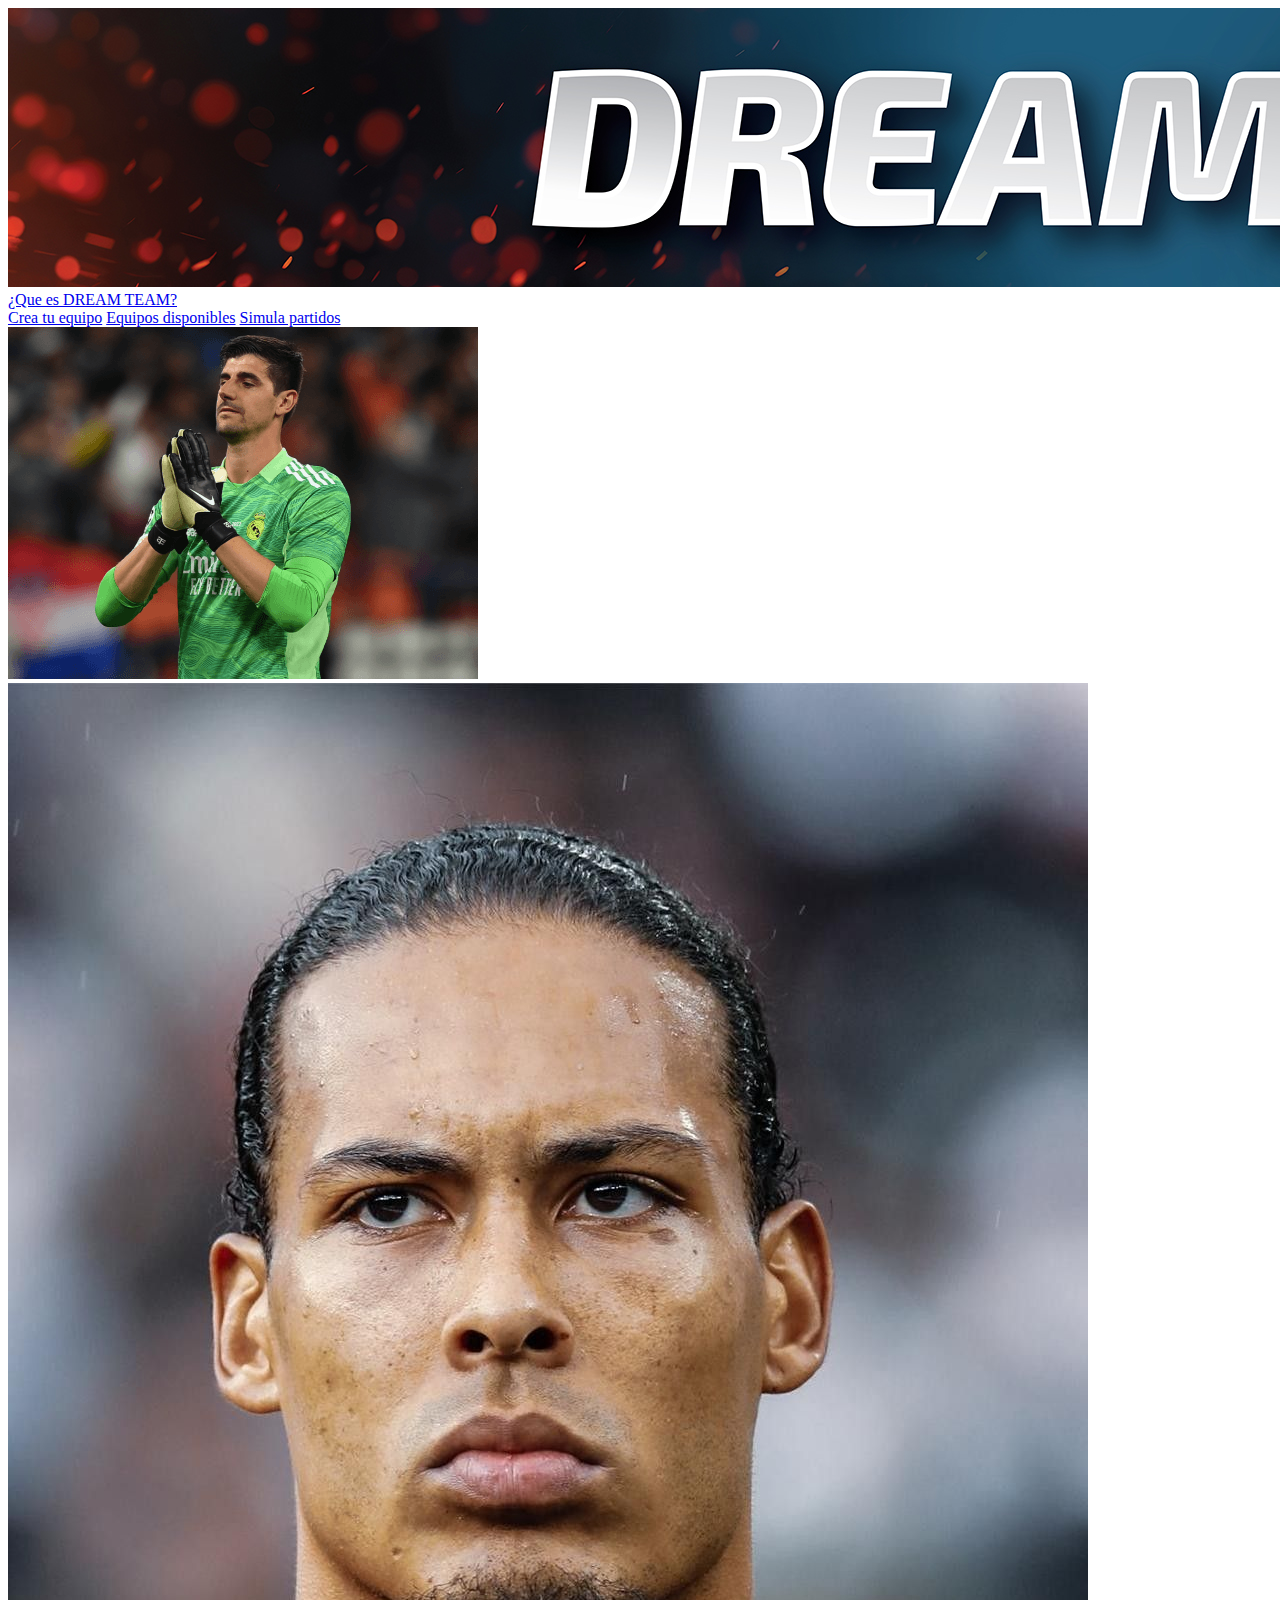
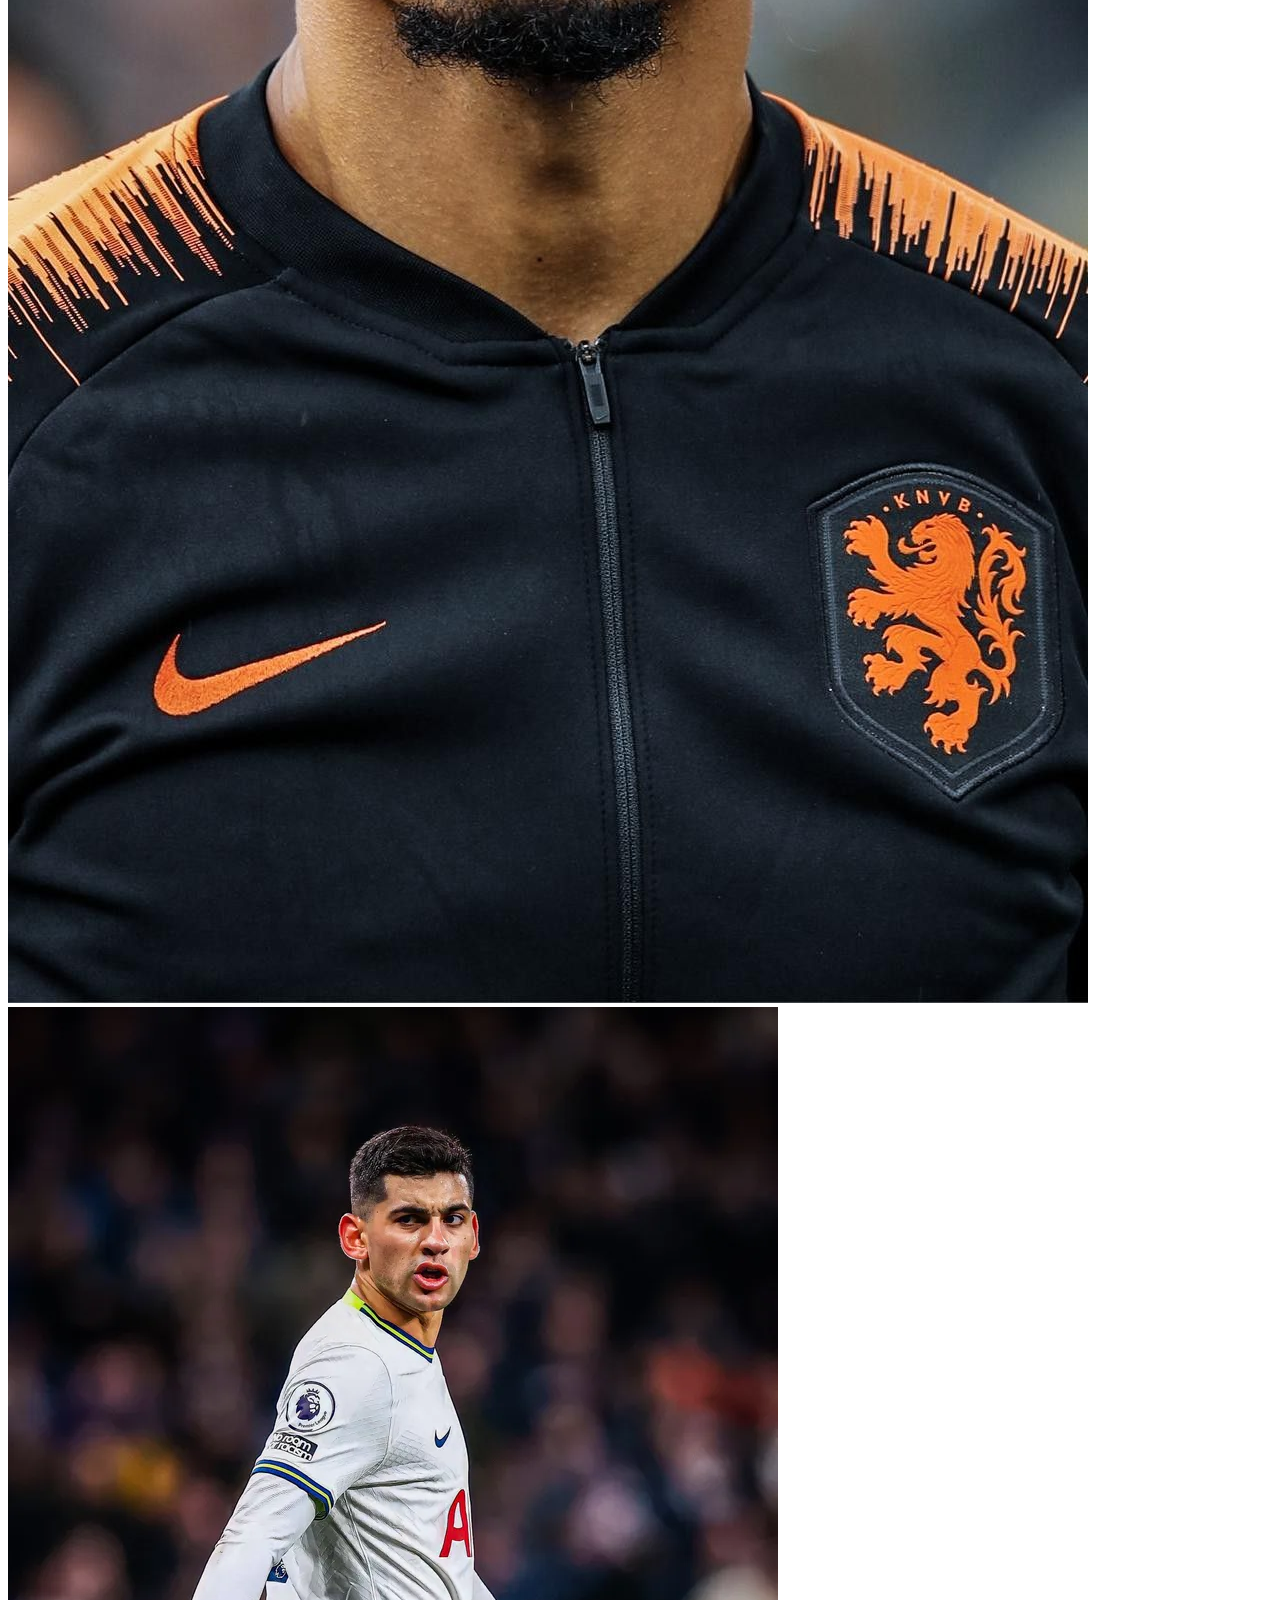
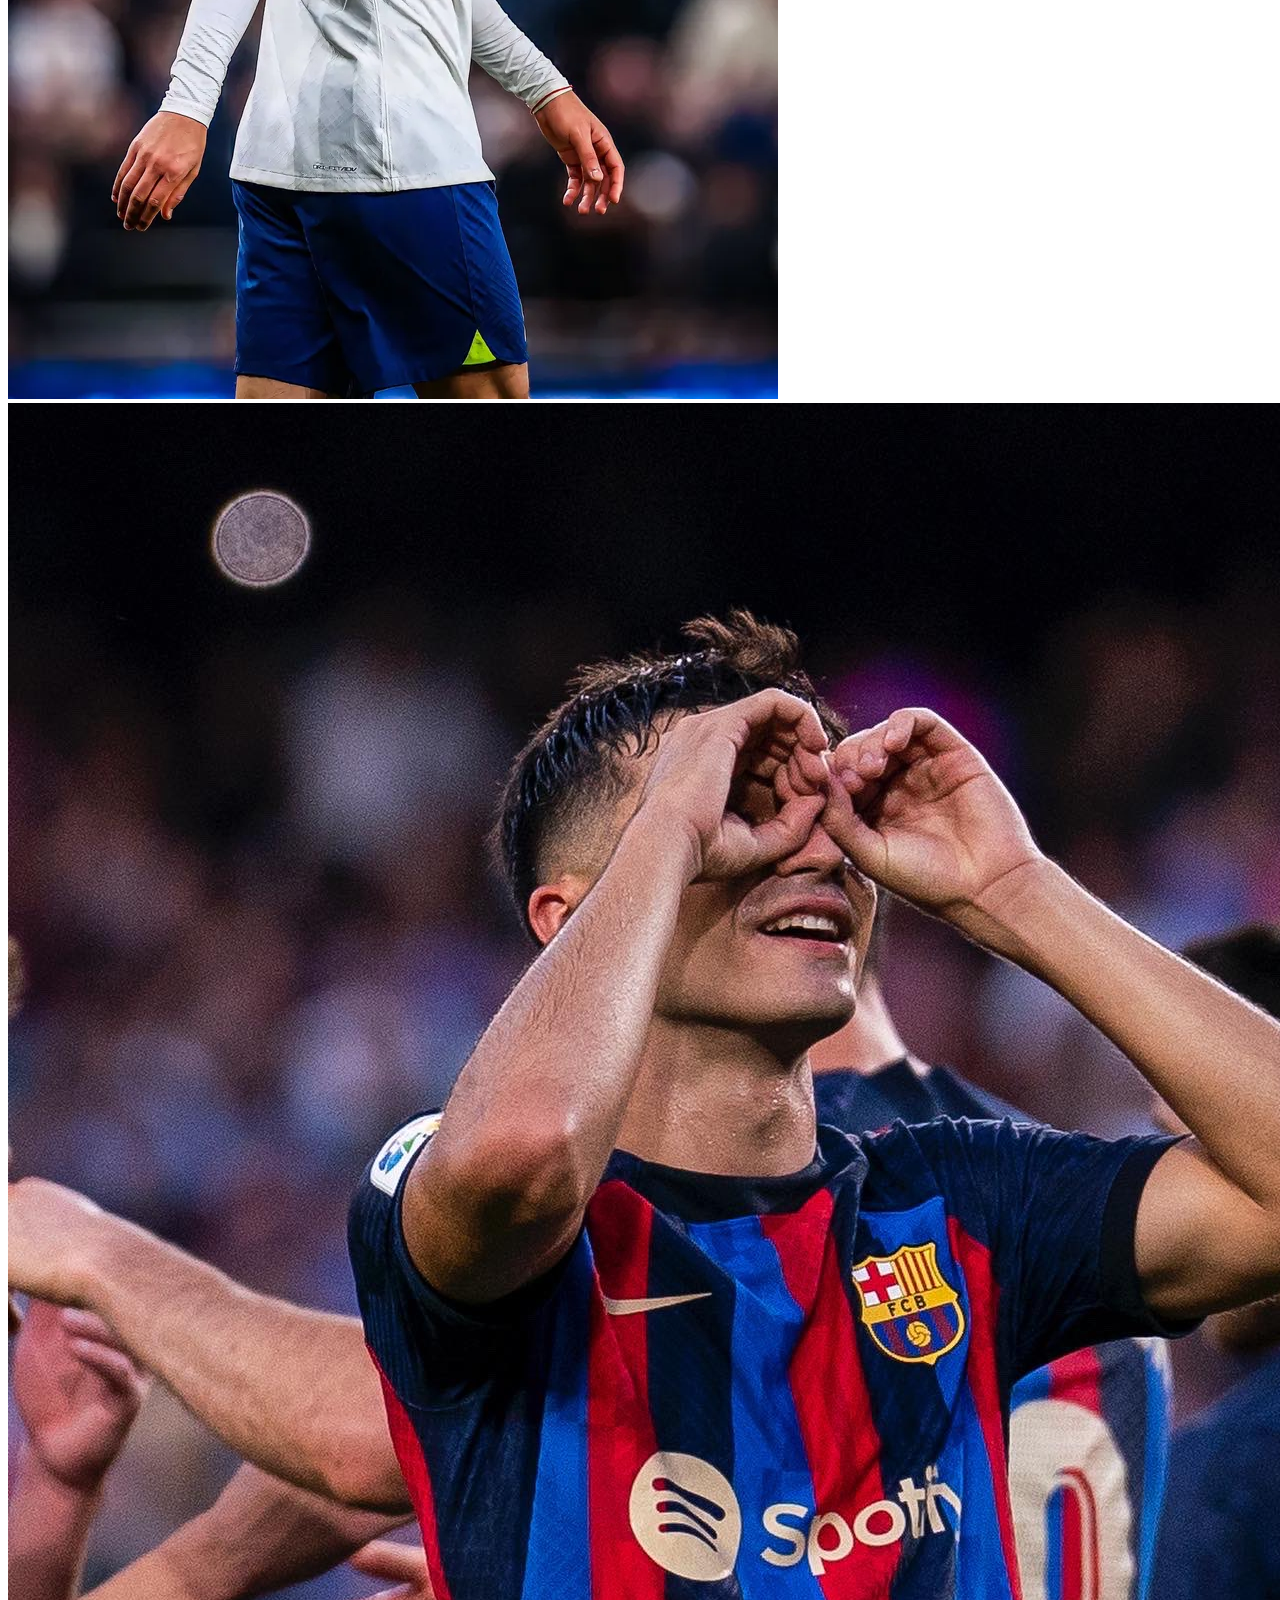
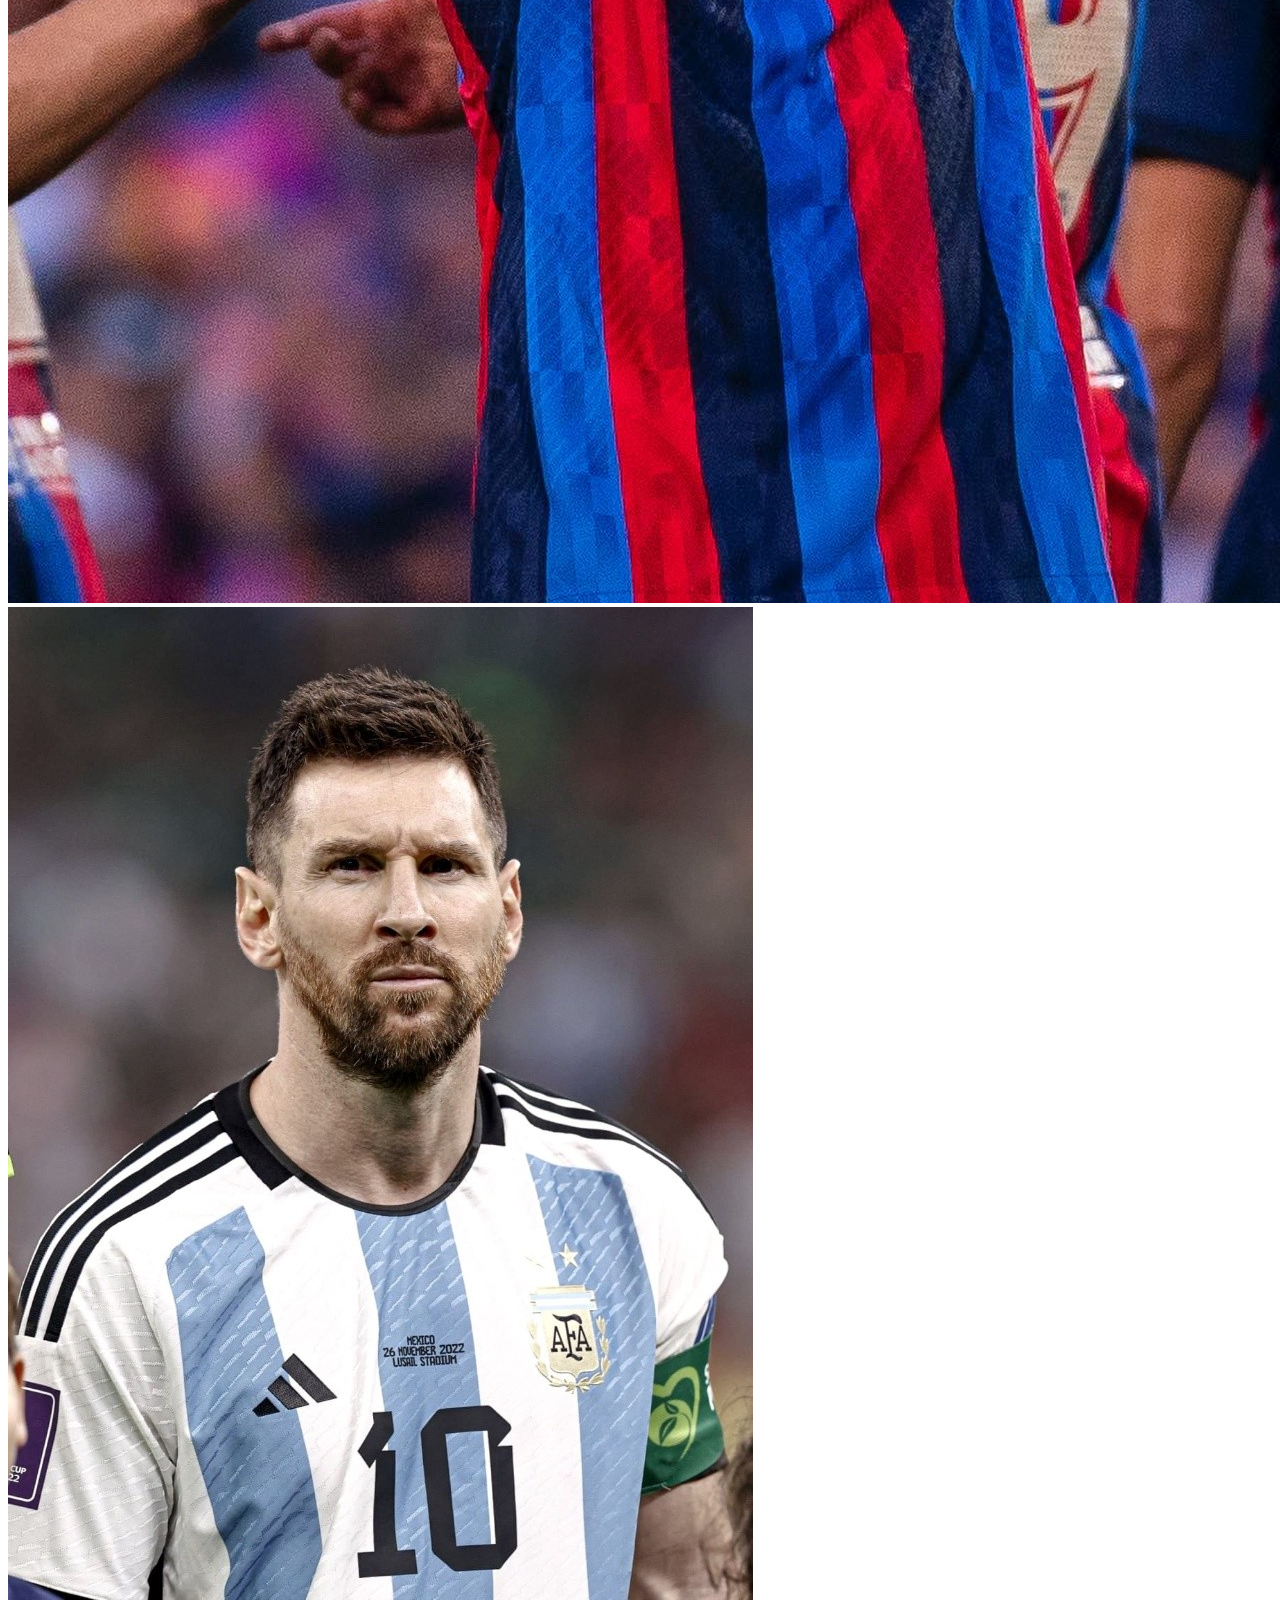
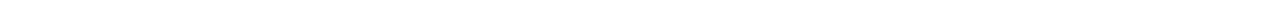
==== frontend/index.html @ d09d652e "Update index.html" ====
<!DOCTYPE html>
<html lang="en">
<head>
    <title>Dream Team</title>
    <link rel="stylesheet" href="/stylesheets/style.css">
    <link rel="stylesheet" href="/stylesheets/estadio.css">
</head>
<body>
    <header>
        <img src="Encabezado_DreamTeam.jpg" alt="Logo Dream team">
        <a href="#" target="_blank">¿Que es DREAM TEAM?</a>
    </header>
    <nav>
        <a href="crear_equipo">Crea tu equipo</a>
        <a href="equipos_disponibles">Equipos disponibles</a>
        <a href="simula_partidos">Simula partidos</a>
    </nav>
    <main>
        <div class="estadio">
            <div class="grada">
                <div class="campo">
                    <div class="contenedor-porteria">
                        <div class="porteria porteria-izquierda"></div>
                    </div>
                    <div class="izquierda">
                        <div class="corner corner-superior"></div>
                        <div class="area">
                            <div class="area-pequena">
                            </div>
                            <div class="punto-penalty"></div>
                            <div class="arco"></div>
                        </div>
                        <div class="arquero">
                            <img src="Arquero.png" alt="Arquero" class="tarjeta_jugador">
                        </div>
                        <div class="defensores">
                            <div class="defensor">
                                <img src="Defensor_1.jpg" alt="Defensor" class="tarjeta_jugador">
                            </div>
                            <div class="defensor">
                                <img src="Defensor_2.webp" alt="Defensor" class="tarjeta_jugador">
                            </div>
                        </div>
                        <div class="corner corner-inferior"></div>
                    </div>
                    <div class="derecha">
                        <div class="corner corner-superior"></div>
                        <div class="area">
                            <div class="area-pequena">
                            </div>
                            <div class="punto-penalty"></div>
                            <div class="arco"></div>
                        </div>
                        <div class="mediocampista">
                            <img src="Mediocampista.jpg" alt="Mediocampista" class="tarjeta_jugador">
                        </div>
                        <div class="delantero">
                            <img src="Delantero.jpeg" alt="Delantero" class="tarjeta_jugador">
                        </div>
                        <div class="corner corner-inferior"></div>
                    </div>
                    <div class="contenedor-porteria">
                        <div class="porteria porteria-derecha"></div>
                    </div>
                </div>
            </div>
        </div>
    </main>
    
</body>
</html>
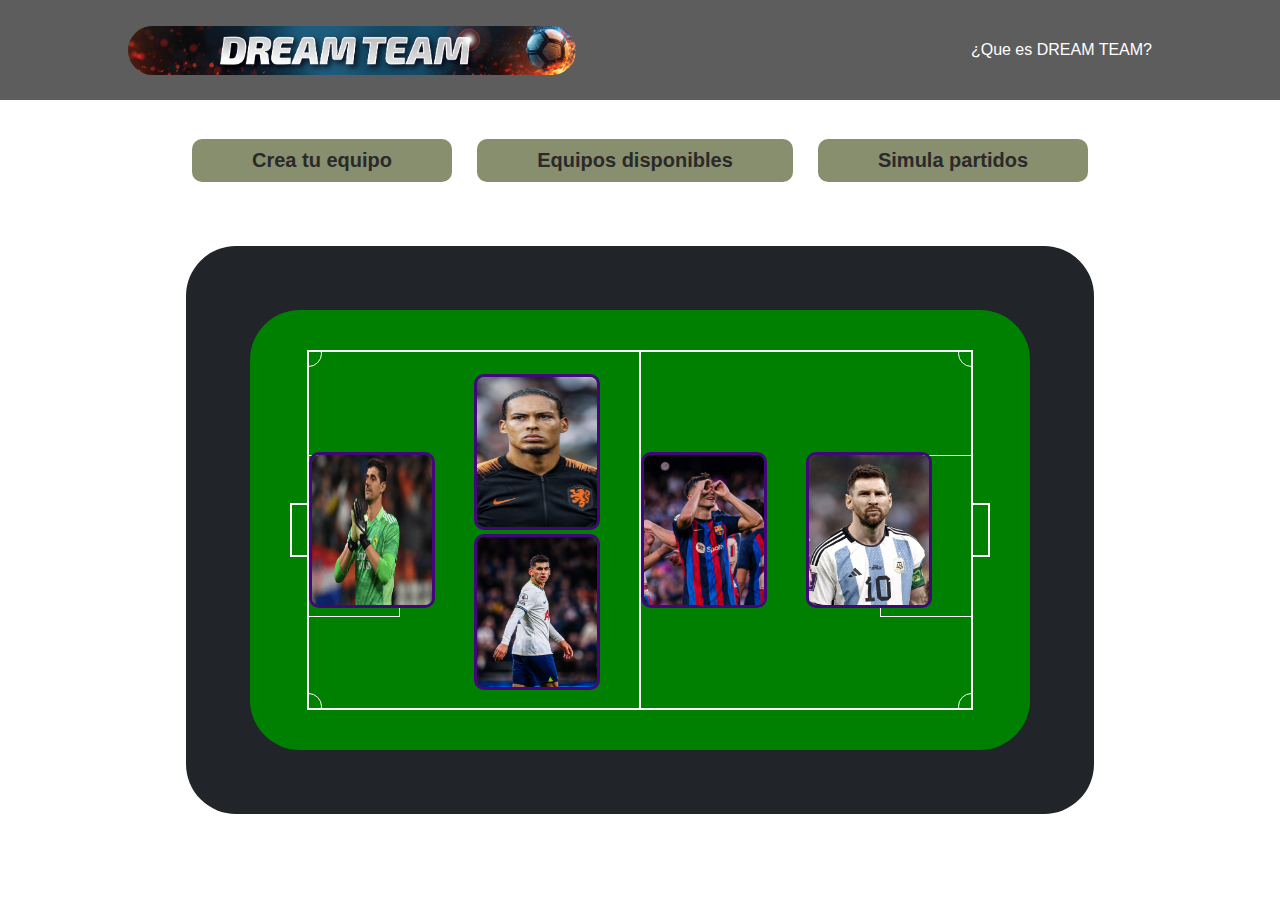
==== commit a221c496: "Update index.html" ====
--- a/frontend/index.html
+++ b/frontend/index.html
@@ -2,8 +2,7 @@
 <html lang="en">
 <head>
     <title>Dream Team</title>
-    <link rel="stylesheet" href="/stylesheets/style.css">
-    <link rel="stylesheet" href="/stylesheets/estadio.css">
+    <link rel="stylesheet" href="style.css">
 </head>
 <body>
     <header>
--- a/frontend/style.css
+++ b/frontend/style.css
@@ -0,0 +1,204 @@
+body{
+    background: url(fondo_pasto.jpg) no-repeat center center fixed;
+    background-size: cover;
+    margin: auto;
+    font-family: Tahoma, Geneva, sans-serif;
+}
+header{
+    display: flex;
+    align-items: center;
+    background-color: rgba(0, 0, 0, 0.637);
+    justify-content: space-between;
+    padding-bottom: 2%;
+}
+header img{
+    color: white;
+    width: 35%;
+    margin-left: 10%;
+    border-radius: 100px;
+    margin-top: 2%;
+}
+header a{
+    color: white;
+    text-decoration: none;
+    align-items: center;
+    float: right;
+    margin-right: 10%;
+    margin-top: 2%;
+}
+header a:hover{
+    color:aqua;
+}
+nav{
+    display: flex;
+    flex-direction: row;
+    align-items: center;
+    justify-content: space-between;
+    margin-right: 15%;
+    margin-left: 15%;
+    margin-top: 3%;
+}
+nav a{
+    padding: 10px 60px;
+    font-size: 20px;
+    text-decoration: none;
+    text-align: center;
+    background-color: rgba(120, 128, 91, 0.877);
+    border-radius: 10px;
+    color:rgb(43, 41, 41);
+    font-weight: bold;
+}
+nav a:hover{
+    background-color: rgb(178, 190, 135);
+    font-size: 120%;
+    box-shadow: 0 12px 16px 0 rgba(0,0,0,0.24),0 17px 50px 0 rgba(0,0,0,0.19);
+}
+.estadio {
+    display: flex;
+    justify-content: center;
+    margin-top: 5%;
+}
+.grada {
+    border-radius: 50px;
+    background-color: #212529;
+    padding: 5%;
+    width: 780px;
+}
+.campo {
+    display: flex;
+    justify-content: start;
+    position: relative;
+    border-radius: 50px;
+    width: 700px;
+    height: 360px;
+    background-color:green;
+    background-position: center;
+    background-size: 100%;
+    padding: 40px;
+}
+.izquierda {
+    position: relative;
+    width: 50%;
+    border: 2px solid #fff;
+    border-right: none;
+    overflow: hidden;
+}
+.derecha {
+    position: relative;
+    width: 50%;
+    border: 2px solid #fff;
+    overflow: hidden;
+}
+.contenedor-porteria {
+    display: flex;
+    justify-content: center;
+    align-items: center;
+    flex-direction: column;
+}
+ 
+.porteria {
+    border: 2px solid #fff;
+    width: 15px;
+    height: 50px;
+}
+ 
+.porteria-izquierda {
+    border-right: none;
+}
+ 
+.porteria-derecha {
+    border-left: none;
+}
+.corner {
+    border: 1px solid #fff;
+    width: 25px;
+    height: 25px;
+    border-radius: 50%;
+}
+ 
+.izquierda .corner-superior {
+    position: absolute;
+    top: -12px;
+    left: -14px;
+}
+ 
+.izquierda .corner-inferior {
+    position: absolute;
+    bottom: -12px;
+    left: -14px;
+}
+ 
+.derecha .corner-superior {
+    position: absolute;
+    top: -12px;
+    right: -14px;
+}
+ 
+.derecha .corner-inferior {
+    position: absolute;
+    bottom: -12px;
+    right: -14px;
+}
+.area {
+    width: 90px;
+    height: 160px;
+    border: 1px solid #fff;
+    top: 29%;
+    position: absolute;
+}
+ 
+.izquierda .area {
+    border-left: none;
+}
+ 
+.derecha .area {
+    right: 0px;
+    border-right: none;
+}
+.arquero{
+    width: 120px;
+    height: 150px;
+    position:absolute;
+    top:30%;
+}
+.defensores{
+    display: flex;
+    flex-direction: column;
+    align-items: center;
+    width: 120px;
+    height: 310px;
+    gap:10px;
+    position:absolute;
+    left:50%;
+    top:8%;
+}
+.defensor{
+    width:120px;
+    height:150px;
+    position:relative;
+}
+.mediocampista{
+    width: 120px;
+    height: 150px;
+    position:absolute;
+    top:30%;
+}
+.delantero{
+    width: 120px;
+    height: 150px;
+    position:absolute;
+    top:30%;
+    left:50%;
+}
+.tarjeta_jugador{
+    width:100%;
+    height:100%;
+    position: absolute;
+    bottom: 0%;
+    border-radius: 10px;
+    border: 3px solid rgb(66, 6, 122);
+}
+.tarjeta_jugador:hover{
+    width:110%;
+    height:110%;
+}
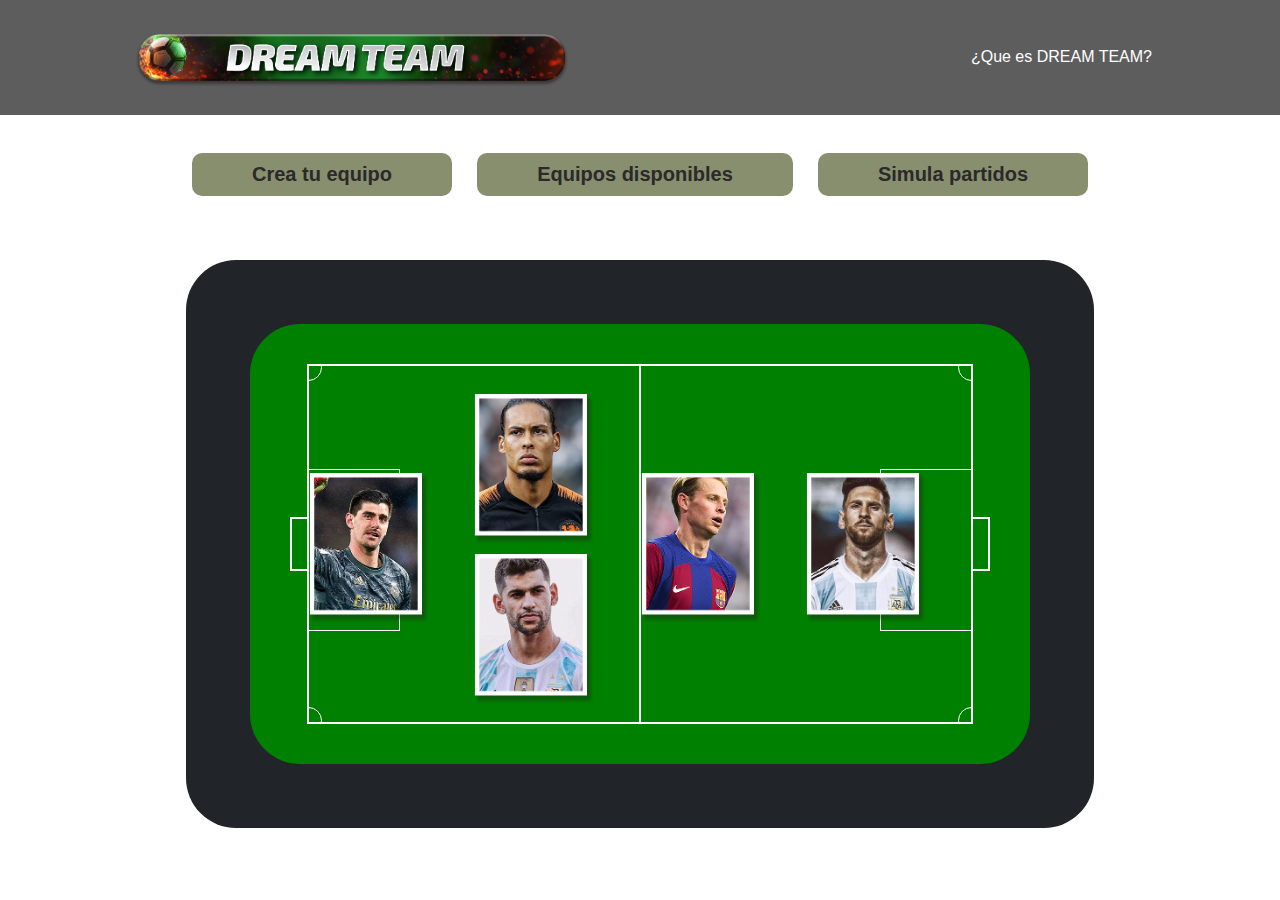
==== commit 45fe962a: "Subiendo archivos png modificando pag principal y crear_equipo" ====
--- a/frontend/index.html
+++ b/frontend/index.html
@@ -6,13 +6,13 @@
 </head>
 <body>
     <header>
-        <img src="Encabezado_DreamTeam.jpg" alt="Logo Dream team">
+        <img src="Encabezado_DreamTeam.png" alt="Logo Dream team">
         <a href="#" target="_blank">¿Que es DREAM TEAM?</a>
     </header>
     <nav>
-        <a href="crear_equipo">Crea tu equipo</a>
-        <a href="equipos_disponibles">Equipos disponibles</a>
-        <a href="simula_partidos">Simula partidos</a>
+        <a href="/crear_equipo">Crea tu equipo</a>
+        <a href="/equipos_disponibles">Equipos disponibles</a>
+        <a href="/simula_partidos">Simula partidos</a>
     </nav>
     <main>
         <div class="estadio">
@@ -30,14 +30,14 @@
                             <div class="arco"></div>
                         </div>
                         <div class="arquero">
-                            <img src="Arquero.png" alt="Arquero" class="tarjeta_jugador">
+                            <img src="Courtois.png" alt="Arquero" class="tarjeta_jugador">
                         </div>
                         <div class="defensores">
                             <div class="defensor">
-                                <img src="Defensor_1.jpg" alt="Defensor" class="tarjeta_jugador">
+                                <img src="van_Dijk.png" alt="Defensor" class="tarjeta_jugador">
                             </div>
                             <div class="defensor">
-                                <img src="Defensor_2.webp" alt="Defensor" class="tarjeta_jugador">
+                                <img src="Cuti.png" alt="Defensor" class="tarjeta_jugador">
                             </div>
                         </div>
                         <div class="corner corner-inferior"></div>
@@ -51,10 +51,10 @@
                             <div class="arco"></div>
                         </div>
                         <div class="mediocampista">
-                            <img src="Mediocampista.jpg" alt="Mediocampista" class="tarjeta_jugador">
+                            <img src="De_Jong.png" alt="Mediocampista" class="tarjeta_jugador">
                         </div>
                         <div class="delantero">
-                            <img src="Delantero.jpeg" alt="Delantero" class="tarjeta_jugador">
+                            <img src="Messi.png" alt="Delantero" class="tarjeta_jugador">
                         </div>
                         <div class="corner corner-inferior"></div>
                     </div>
@@ -67,4 +67,4 @@
     </main>
     
 </body>
-</html>
+</html>--- a/frontend/style.css
+++ b/frontend/style.css
@@ -15,7 +15,6 @@
     color: white;
     width: 35%;
     margin-left: 10%;
-    border-radius: 100px;
     margin-top: 2%;
 }
 header a{
@@ -195,8 +194,6 @@
     height:100%;
     position: absolute;
     bottom: 0%;
-    border-radius: 10px;
-    border: 3px solid rgb(66, 6, 122);
 }
 .tarjeta_jugador:hover{
     width:110%;
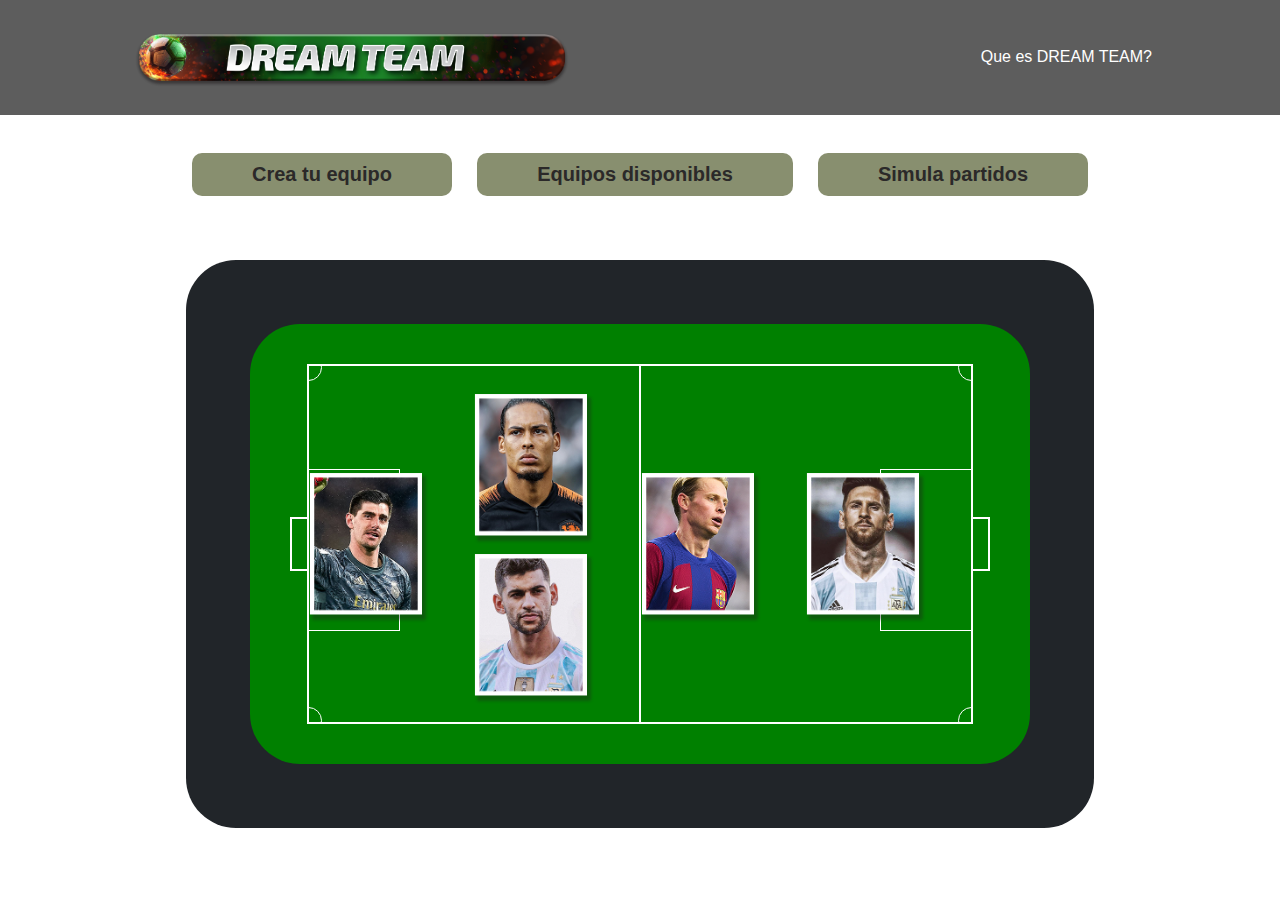
==== commit 20de1318: "arreglo de error en editar_equipo, y otros errores menores en frontend" ====
--- a/frontend/index.html
+++ b/frontend/index.html
@@ -7,7 +7,7 @@
 <body>
     <header>
         <img src="Encabezado_DreamTeam.png" alt="Logo Dream team">
-        <a href="#" target="_blank">¿Que es DREAM TEAM?</a>
+        <a href="#" target="_blank">Que es DREAM TEAM?</a>
     </header>
     <nav>
         <a href="/crear_equipo">Crea tu equipo</a>
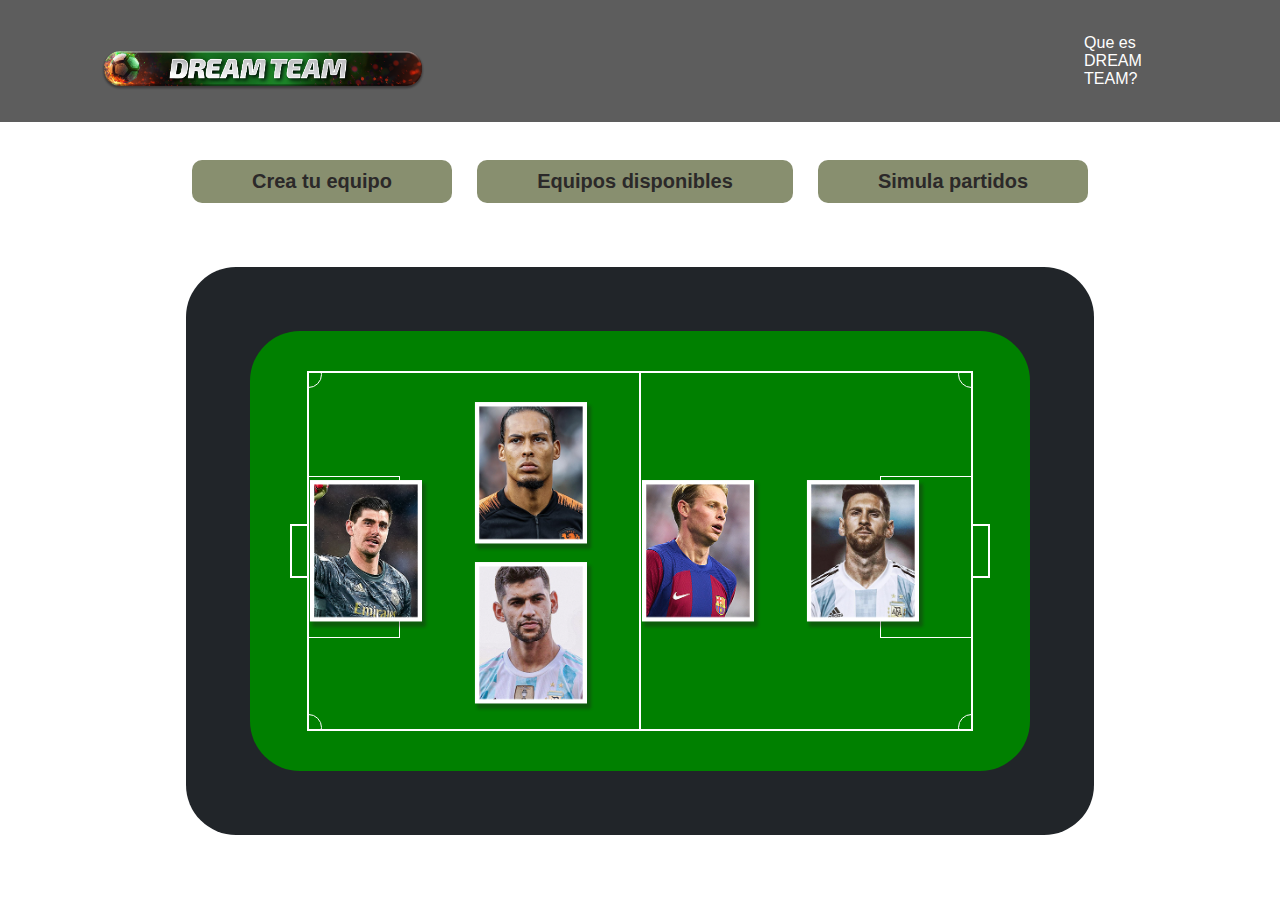
==== commit 274590f3: "arreglos menores" ====
--- a/frontend/index.html
+++ b/frontend/index.html
@@ -6,8 +6,10 @@
 </head>
 <body>
     <header>
-        <img src="Encabezado_DreamTeam.png" alt="Logo Dream team">
-        <a href="#" target="_blank">Que es DREAM TEAM?</a>
+        <a href="/">
+            <img src="Encabezado_DreamTeam.png" alt="Logo Dream team">
+        </a>
+        <a href="https://www.promiedos.com.ar/" target="_blank">Que es DREAM TEAM?</a>
     </header>
     <nav>
         <a href="/crear_equipo">Crea tu equipo</a>
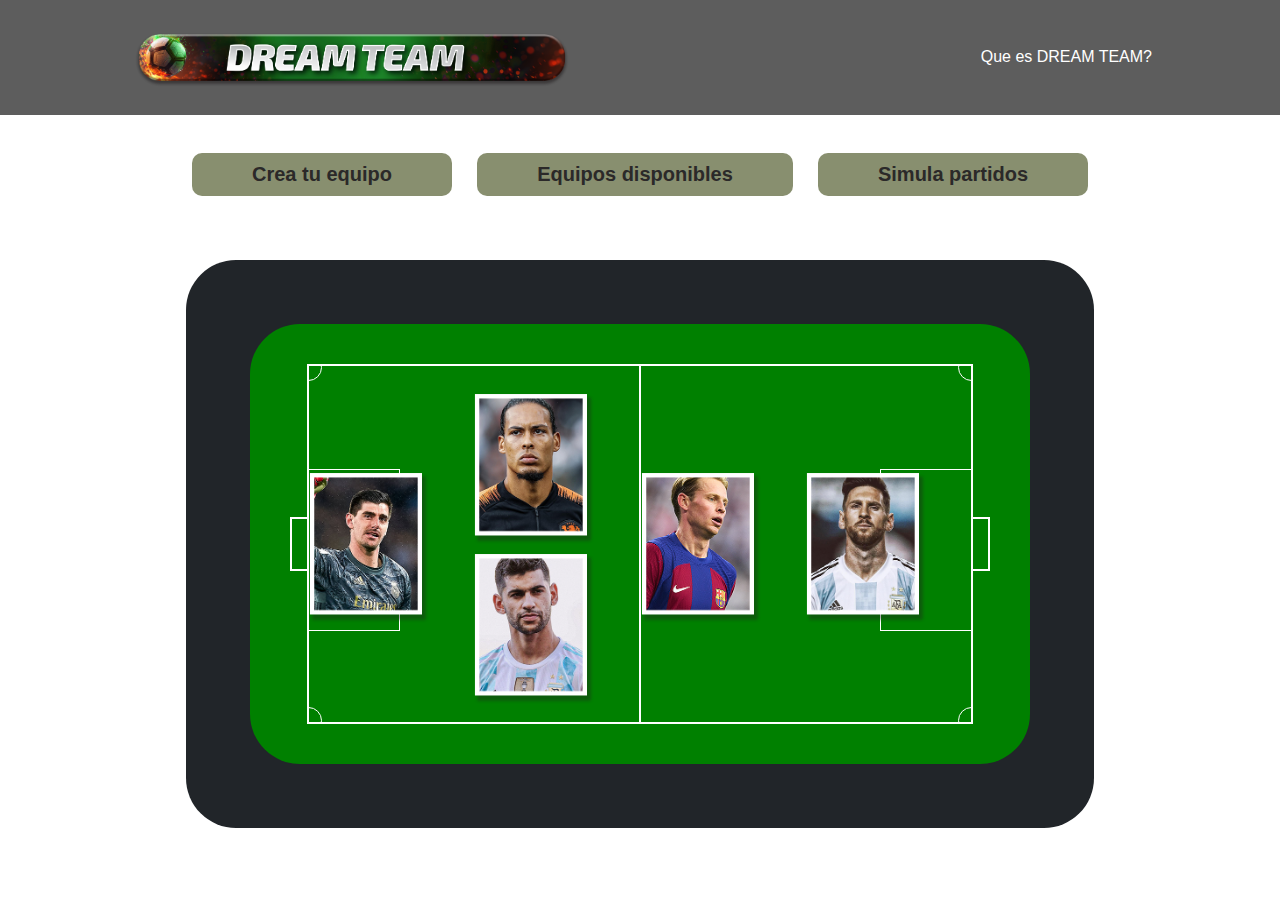
==== commit 86ca4044: "Subiendo css con logo arreglado" ====
--- a/frontend/index.html
+++ b/frontend/index.html
@@ -6,10 +6,8 @@
 </head>
 <body>
     <header>
-        <a href="/">
-            <img src="Encabezado_DreamTeam.png" alt="Logo Dream team">
-        </a>
-        <a href="https://www.promiedos.com.ar/" target="_blank">Que es DREAM TEAM?</a>
+        <img src="Encabezado_DreamTeam.png" alt="Logo Dream team">
+        <a class="promiedos" href="https://www.promiedos.com.ar/" target="_blank">Que es DREAM TEAM?</a>
     </header>
     <nav>
         <a href="/crear_equipo">Crea tu equipo</a>
